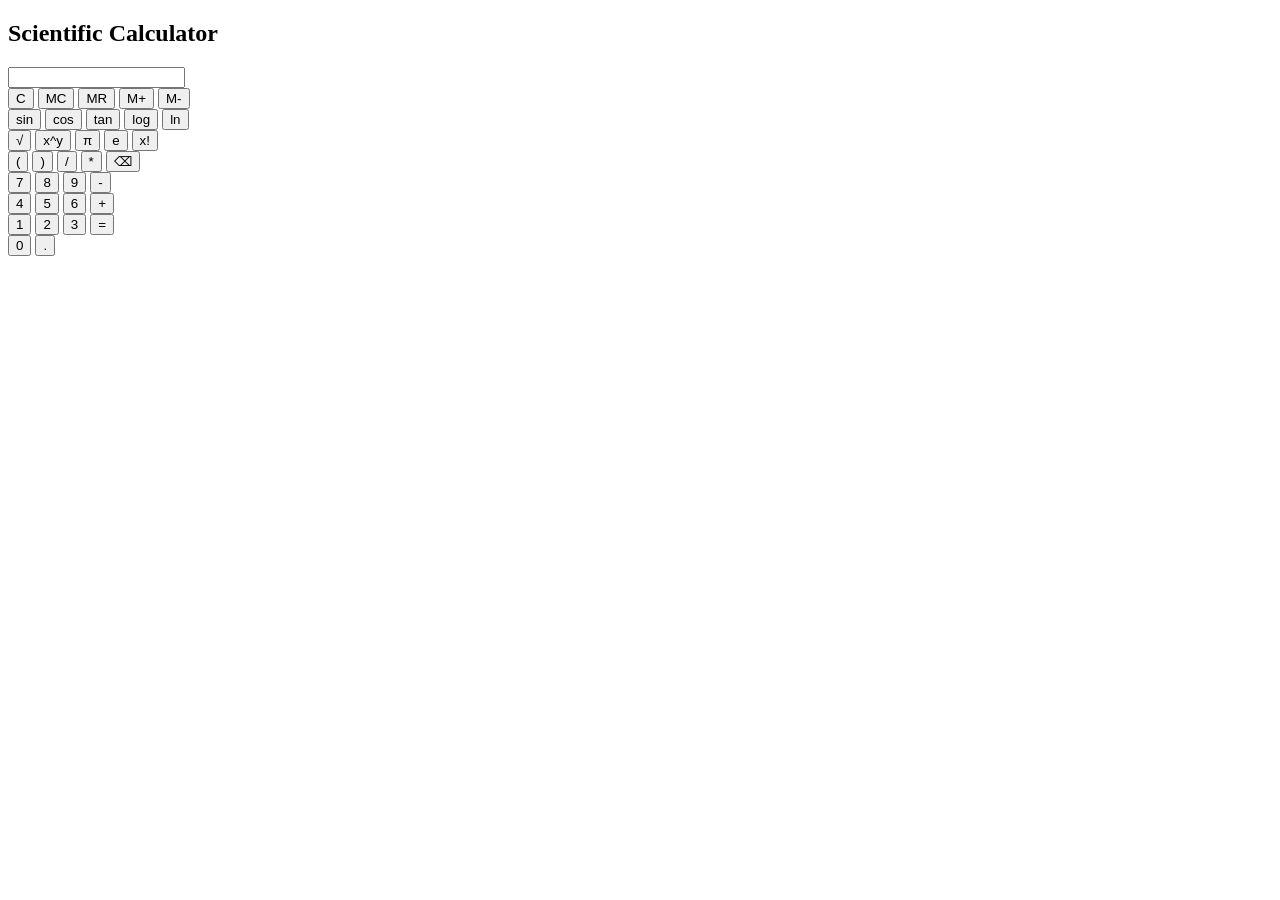
==== scientific-calculator.html @ f1cfa58d "feat: create scientific-calculator.html with structured layout and ARIA labels - Added display scree" ====
<!DOCTYPE html>
<html lang="en">
<head>
    <meta charset="UTF-8">
    <meta name="viewport" content="width=device-width, initial-scale=1.0">
    <title>Scientific Calculator</title>
    <link rel="stylesheet" href="scientific-calculator.css">
</head>
<body>
    <main>
        <article aria-label="Scientific Calculator">
            <h1>Scientific Calculator</h1>
            
            <!-- Display -->
            <section class="calculator-display" aria-live="polite">
                <input type="text" id="calc-input" class="calc-input" readonly aria-label="Calculator input">
                <div id="calc-result" class="calc-result" aria-label="Calculator result"></div>
            </section>
            
            <!-- Buttons -->
            <section class="calculator-buttons">
                <!-- Row 1: Memory and Clear -->
                <div class="button-row">
                    <button id="clear" class="button button-secondary" aria-label="Clear">C</button>
                    <button id="memory-clear" class="button button-secondary" aria-label="Memory Clear">MC</button>
                    <button id="memory-recall" class="button button-secondary" aria-label="Memory Recall">MR</button>
                    <button id="memory-plus" class="button button-secondary" aria-label="Memory Plus">M+</button>
                    <button id="memory-minus" class="button button-secondary" aria-label="Memory Minus">M-</button>
                </div>
                
                <!-- Row 2: Scientific Functions -->
                <div class="button-row">
                    <button id="sin" class="button button-function" aria-label="Sine">sin</button>
                    <button id="cos" class="button button-function" aria-label="Cosine">cos</button>
                    <button id="tan" class="button button-function" aria-label="Tangent">tan</button>
                    <button id="log" class="button button-function" aria-label="Logarithm base 10">log</button>
                    <button id="ln" class="button button-function" aria-label="Natural logarithm">ln</button>
                </div>
                
                <!-- Row 3: Scientific Functions -->
                <div class="button-row">
                    <button id="sqrt" class="button button-function" aria-label="Square root">√</button>
                    <button id="pow" class="button button-function" aria-label="Power">x^y</button>
                    <button id="pi" class="button button-function" aria-label="Pi">π</button>
                    <button id="e" class="button button-function" aria-label="Euler's number">e</button>
                    <button id="factorial" class="button button-function" aria-label="Factorial">x!</button>
                </div>
                
                <!-- Row 4: Parentheses and Operations -->
                <div class="button-row">
                    <button id="left-paren" class="button button-operation" aria-label="Left parenthesis">(</button>
                    <button id="right-paren" class="button button-operation" aria-label="Right parenthesis">)</button>
                    <button id="divide" class="button button-operation" aria-label="Divide">/</button>
                    <button id="multiply" class="button button-operation" aria-label="Multiply">*</button>
                    <button id="backspace" class="button button-secondary" aria-label="Backspace">⌫</button>
                </div>
                
                <!-- Row 5: Digits and Operations -->
                <div class="button-row">
                    <button id="seven" class="button button-digit" aria-label="Seven">7</button>
                    <button id="eight" class="button button-digit" aria-label="Eight">8</button>
                    <button id="nine" class="button button-digit" aria-label="Nine">9</button>
                    <button id="subtract" class="button button-operation" aria-label="Subtract">-</button>
                </div>
                
                <!-- Row 6: Digits and Operations -->
                <div class="button-row">
                    <button id="four" class="button button-digit" aria-label="Four">4</button>
                    <button id="five" class="button button-digit" aria-label="Five">5</button>
                    <button id="six" class="button button-digit" aria-label="Six">6</button>
                    <button id="add" class="button button-operation" aria-label="Add">+</button>
                </div>
                
                <!-- Row 7: Digits, Decimal, Equals -->
                <div class="button-row">
                    <button id="one" class="button button-digit" aria-label="One">1</button>
                    <button id="two" class="button button-digit" aria-label="Two">2</button>
                    <button id="three" class="button button-digit" aria-label="Three">3</button>
                    <button id="equals" class="button button-equals" aria-label="Equals">=</button>
                </div>
                
                <!-- Row 8: Zero, Decimal -->
                <div class="button-row">
                    <button id="zero" class="button button-digit" aria-label="Zero">0</button>
                    <button id="decimal" class="button button-digit" aria-label="Decimal point">.</button>
                </div>
            </section>
        </article>
    </main>
    
    <script src="scientific-calculator.js"></script>
</body>
</html>
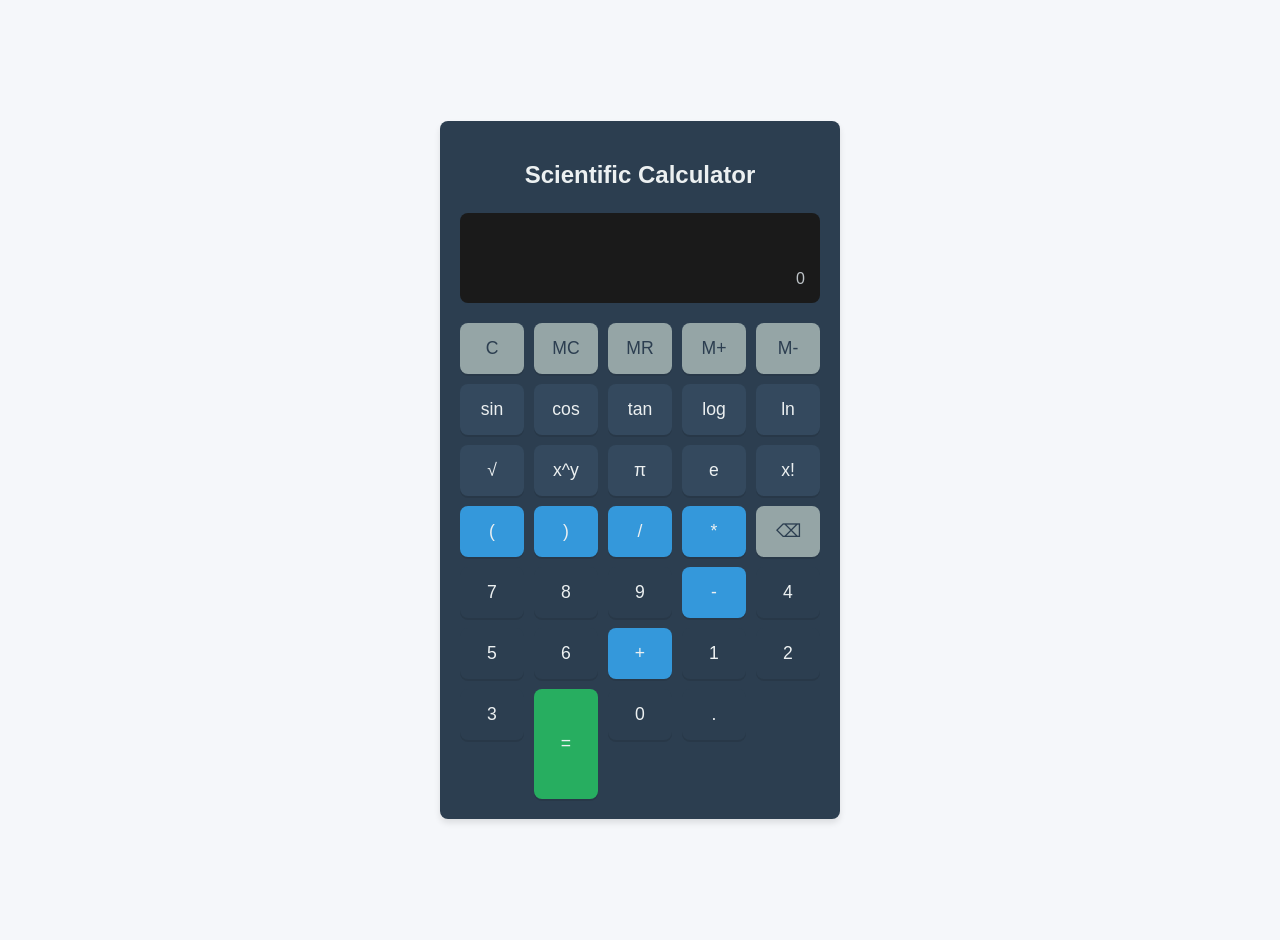
==== commit b0cb06a8: "feat(scientific-calculator): Link JS and HTML with event listeners for interactivity - Added DOMCont" ====
--- a/scientific-calculator.html
+++ b/scientific-calculator.html
@@ -88,6 +88,14 @@
         </article>
     </main>
     
+    <script>
+        // Ensure the DOM is fully loaded before attaching event listeners
+        document.addEventListener('DOMContentLoaded', function() {
+            // Link the JavaScript file logic
+            initCalculator();
+        });
+    </script>
+    
     <script src="scientific-calculator.js"></script>
 </body>
 </html>
--- a/scientific-calculator.css
+++ b/scientific-calculator.css
@@ -0,0 +1,206 @@
+/* Scientific Calculator CSS */
+:root {
+    --primary-color: #2c3e50;
+    --secondary-color: #34495e;
+    --accent-color: #3498db;
+    --text-color: #ecf0f1;
+    --text-secondary-color: #bdc3c7;
+    --button-digit-bg: #2c3e50;
+    --button-digit-hover: #1a252f;
+    --button-function-bg: #34495e;
+    --button-function-hover: #2c3e4d;
+    --button-operation-bg: #3498db;
+    --button-operation-hover: #2980b9;
+    --button-secondary-bg: #95a5a6;
+    --button-secondary-hover: #7f8c8d;
+    --button-equals-bg: #27ae60;
+    --button-equals-hover: #219653;
+    --display-bg: #1a1a1a;
+    --display-text: #ecf0f1;
+    --display-result-text: #bdc3c7;
+    --border-radius: 8px;
+    --box-shadow: 0 4px 6px rgba(0, 0, 0, 0.1);
+    --focus-outline: 2px solid #f1c40f;
+}
+
+body {
+    font-family: 'Segoe UI', Tahoma, Geneva, Verdana, sans-serif;
+    background-color: #f5f7fa;
+    display: flex;
+    justify-content: center;
+    align-items: center;
+    min-height: 100vh;
+    margin: 0;
+    padding: 20px;
+}
+
+main {
+    width: 100%;
+    max-width: 400px;
+}
+
+article {
+    background-color: var(--primary-color);
+    border-radius: var(--border-radius);
+    box-shadow: var(--box-shadow);
+    padding: 20px;
+    color: var(--text-color);
+}
+
+h1 {
+    text-align: center;
+    font-size: 1.5rem;
+    margin-bottom: 1.5rem;
+    color: var(--text-color);
+}
+
+/* Display */
+.calculator-display {
+    background-color: var(--display-bg);
+    border-radius: var(--border-radius);
+    padding: 15px;
+    margin-bottom: 20px;
+    text-align: right;
+    min-height: 60px;
+    display: flex;
+    flex-direction: column;
+    justify-content: space-between;
+}
+
+.calc-input {
+    font-size: 1.5rem;
+    color: var(--display-text);
+    background: transparent;
+    border: none;
+    text-align: right;
+    width: 100%;
+    outline: none;
+    margin-bottom: 5px;
+    overflow-x: auto;
+    white-space: nowrap;
+}
+
+.calc-result {
+    font-size: 1rem;
+    color: var(--display-result-text);
+    background: transparent;
+    border: none;
+    text-align: right;
+    width: 100%;
+    overflow-x: auto;
+    white-space: nowrap;
+}
+
+/* Buttons */
+.calculator-buttons {
+    display: grid;
+    grid-template-columns: repeat(5, 1fr);
+    gap: 10px;
+}
+
+.button-row {
+    display: contents;
+}
+
+.button {
+    border: none;
+    border-radius: var(--border-radius);
+    padding: 15px;
+    font-size: 1.1rem;
+    cursor: pointer;
+    transition: background-color 0.2s, transform 0.1s;
+    color: var(--text-color);
+    display: flex;
+    justify-content: center;
+    align-items: center;
+    min-height: 50px;
+    box-shadow: 0 2px 0 rgba(0, 0, 0, 0.1);
+}
+
+.button:hover {
+    transform: translateY(-2px);
+    box-shadow: 0 4px 0 rgba(0, 0, 0, 0.1);
+}
+
+.button:active {
+    transform: translateY(0);
+    box-shadow: 0 1px 0 rgba(0, 0, 0, 0.1);
+}
+
+.button:focus {
+    outline: var(--focus-outline);
+}
+
+/* Button Types */
+.button-digit {
+    background-color: var(--button-digit-bg);
+}
+
+.button-digit:hover {
+    background-color: var(--button-digit-hover);
+}
+
+.button-function {
+    background-color: var(--button-function-bg);
+}
+
+.button-function:hover {
+    background-color: var(--button-function-hover);
+}
+
+.button-operation {
+    background-color: var(--button-operation-bg);
+}
+
+.button-operation:hover {
+    background-color: var(--button-operation-hover);
+}
+
+.button-secondary {
+    background-color: var(--button-secondary-bg);
+    color: #2c3e50;
+}
+
+.button-secondary:hover {
+    background-color: var(--button-secondary-hover);
+}
+
+.button-equals {
+    background-color: var(--button-equals-bg);
+    grid-row: span 2;
+    min-height: 110px;
+}
+
+.button-equals:hover {
+    background-color: var(--button-equals-hover);
+}
+
+/* Responsive Adjustments */
+@media (max-width: 400px) {
+    .calculator-buttons {
+        gap: 8px;
+    }
+
+    .button {
+        padding: 12px;
+        min-height: 45px;
+    }
+
+    .button-equals {
+        min-height: 90px;
+    }
+}
+
+/* Accessibility: High contrast for better visibility */
+@media (prefers-contrast: high) {
+    :root {
+        --button-digit-bg: #000;
+        --button-function-bg: #333;
+        --button-operation-bg: #0066cc;
+        --button-secondary-bg: #666;
+        --button-equals-bg: #00cc66;
+        --display-bg: #000;
+        --display-text: #fff;
+        --display-result-text: #ccc;
+    }
+}
